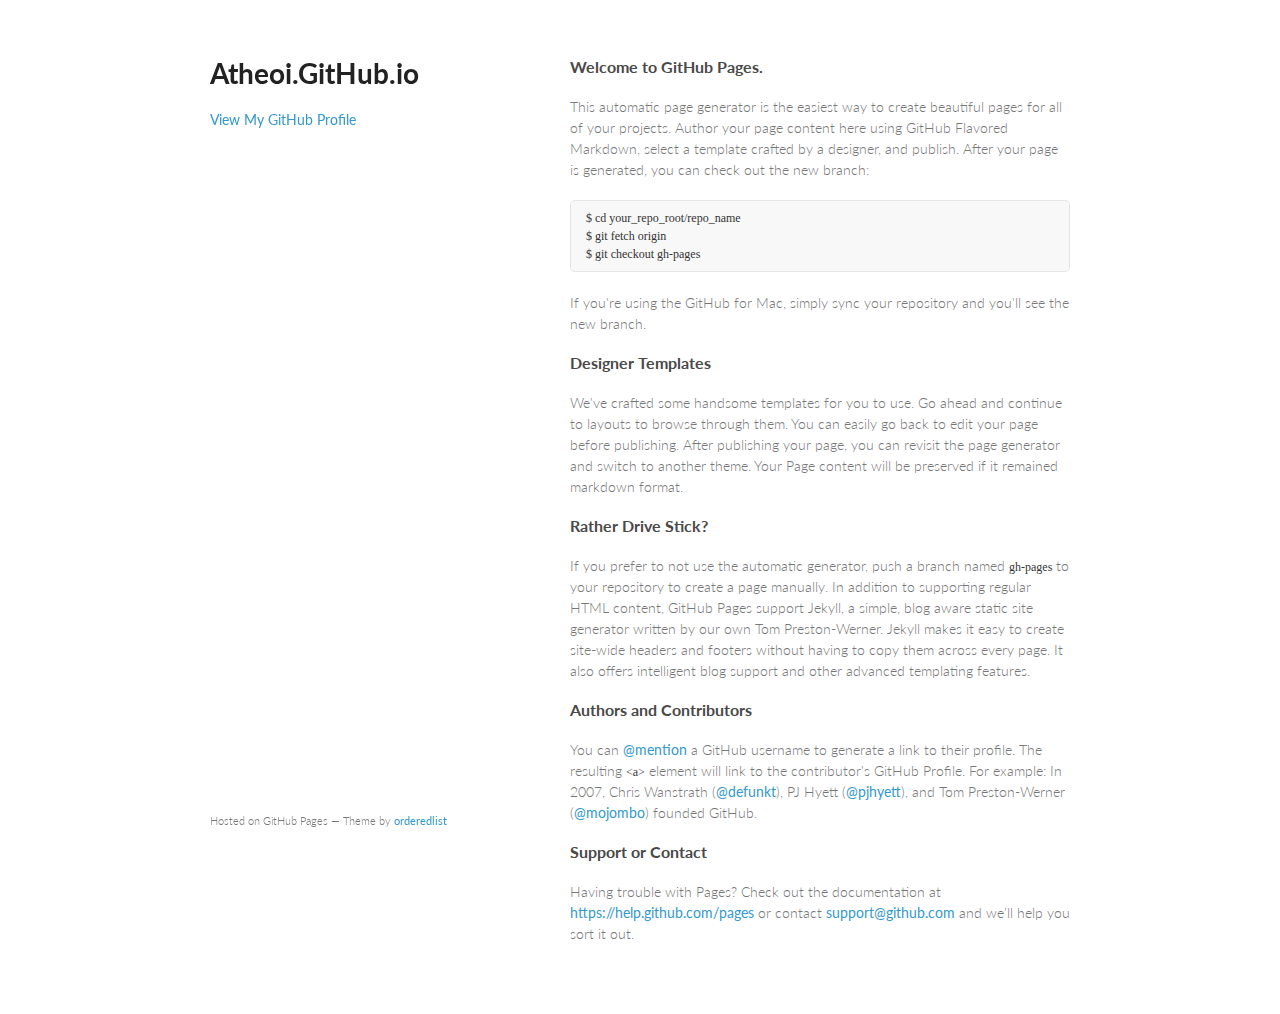
==== index.html @ fcee3c0f "Replace master branch with page content via GitHub" ====
<!doctype html>
<html>
  <head>
    <meta charset="utf-8">
    <meta http-equiv="X-UA-Compatible" content="chrome=1">
    <title>Atheoi.GitHub.io by atheoi</title>

    <link rel="stylesheet" href="stylesheets/styles.css">
    <link rel="stylesheet" href="stylesheets/github-light.css">
    <meta name="viewport" content="width=device-width, initial-scale=1, user-scalable=no">
    <!--[if lt IE 9]>
    <script src="//html5shiv.googlecode.com/svn/trunk/html5.js"></script>
    <![endif]-->
  </head>
  <body>
    <div class="wrapper">
      <header>
        <h1>Atheoi.GitHub.io</h1>
        <p></p>


        <p class="view"><a href="https://github.com/atheoi">View My GitHub Profile</a></p>

      </header>
      <section>
        <h3>
<a id="welcome-to-github-pages" class="anchor" href="#welcome-to-github-pages" aria-hidden="true"><span class="octicon octicon-link"></span></a>Welcome to GitHub Pages.</h3>

<p>This automatic page generator is the easiest way to create beautiful pages for all of your projects. Author your page content here using GitHub Flavored Markdown, select a template crafted by a designer, and publish. After your page is generated, you can check out the new branch:</p>

<pre><code>$ cd your_repo_root/repo_name
$ git fetch origin
$ git checkout gh-pages
</code></pre>

<p>If you're using the GitHub for Mac, simply sync your repository and you'll see the new branch.</p>

<h3>
<a id="designer-templates" class="anchor" href="#designer-templates" aria-hidden="true"><span class="octicon octicon-link"></span></a>Designer Templates</h3>

<p>We've crafted some handsome templates for you to use. Go ahead and continue to layouts to browse through them. You can easily go back to edit your page before publishing. After publishing your page, you can revisit the page generator and switch to another theme. Your Page content will be preserved if it remained markdown format.</p>

<h3>
<a id="rather-drive-stick" class="anchor" href="#rather-drive-stick" aria-hidden="true"><span class="octicon octicon-link"></span></a>Rather Drive Stick?</h3>

<p>If you prefer to not use the automatic generator, push a branch named <code>gh-pages</code> to your repository to create a page manually. In addition to supporting regular HTML content, GitHub Pages support Jekyll, a simple, blog aware static site generator written by our own Tom Preston-Werner. Jekyll makes it easy to create site-wide headers and footers without having to copy them across every page. It also offers intelligent blog support and other advanced templating features.</p>

<h3>
<a id="authors-and-contributors" class="anchor" href="#authors-and-contributors" aria-hidden="true"><span class="octicon octicon-link"></span></a>Authors and Contributors</h3>

<p>You can <a href="https://github.com/blog/821" class="user-mention">@mention</a> a GitHub username to generate a link to their profile. The resulting <code>&lt;a&gt;</code> element will link to the contributor's GitHub Profile. For example: In 2007, Chris Wanstrath (<a href="https://github.com/defunkt" class="user-mention">@defunkt</a>), PJ Hyett (<a href="https://github.com/pjhyett" class="user-mention">@pjhyett</a>), and Tom Preston-Werner (<a href="https://github.com/mojombo" class="user-mention">@mojombo</a>) founded GitHub.</p>

<h3>
<a id="support-or-contact" class="anchor" href="#support-or-contact" aria-hidden="true"><span class="octicon octicon-link"></span></a>Support or Contact</h3>

<p>Having trouble with Pages? Check out the documentation at <a href="https://help.github.com/pages">https://help.github.com/pages</a> or contact <a href="mailto:support@github.com">support@github.com</a> and we’ll help you sort it out.</p>
      </section>
      <footer>
        <p><small>Hosted on GitHub Pages &mdash; Theme by <a href="https://github.com/orderedlist">orderedlist</a></small></p>
      </footer>
    </div>
    <script src="javascripts/scale.fix.js"></script>
    
  </body>
</html>
---- stylesheets/styles.css ----
@import url(https://fonts.googleapis.com/css?family=Lato:300italic,700italic,300,700);

body {
  padding:50px;
  font:14px/1.5 Lato, "Helvetica Neue", Helvetica, Arial, sans-serif;
  color:#777;
  font-weight:300;
}

h1, h2, h3, h4, h5, h6 {
  color:#222;
  margin:0 0 20px;
}

p, ul, ol, table, pre, dl {
  margin:0 0 20px;
}

h1, h2, h3 {
  line-height:1.1;
}

h1 {
  font-size:28px;
}

h2 {
  color:#393939;
}

h3, h4, h5, h6 {
  color:#494949;
}

a {
  color:#39c;
  font-weight:400;
  text-decoration:none;
}

a small {
  font-size:11px;
  color:#777;
  margin-top:-0.6em;
  display:block;
}

.wrapper {
  width:860px;
  margin:0 auto;
}

blockquote {
  border-left:1px solid #e5e5e5;
  margin:0;
  padding:0 0 0 20px;
  font-style:italic;
}

code, pre {
  font-family:Monaco, Bitstream Vera Sans Mono, Lucida Console, Terminal;
  color:#333;
  font-size:12px;
}

pre {
  padding:8px 15px;
  background: #f8f8f8;
  border-radius:5px;
  border:1px solid #e5e5e5;
  overflow-x: auto;
}

table {
  width:100%;
  border-collapse:collapse;
}

th, td {
  text-align:left;
  padding:5px 10px;
  border-bottom:1px solid #e5e5e5;
}

dt {
  color:#444;
  font-weight:700;
}

th {
  color:#444;
}

img {
  max-width:100%;
}

header {
  width:270px;
  float:left;
  position:fixed;
}

header ul {
  list-style:none;
  height:40px;

  padding:0;

  background: #eee;
  background: -moz-linear-gradient(top, #f8f8f8 0%, #dddddd 100%);
  background: -webkit-gradient(linear, left top, left bottom, color-stop(0%,#f8f8f8), color-stop(100%,#dddddd));
  background: -webkit-linear-gradient(top, #f8f8f8 0%,#dddddd 100%);
  background: -o-linear-gradient(top, #f8f8f8 0%,#dddddd 100%);
  background: -ms-linear-gradient(top, #f8f8f8 0%,#dddddd 100%);
  background: linear-gradient(top, #f8f8f8 0%,#dddddd 100%);

  border-radius:5px;
  border:1px solid #d2d2d2;
  box-shadow:inset #fff 0 1px 0, inset rgba(0,0,0,0.03) 0 -1px 0;
  width:270px;
}

header li {
  width:89px;
  float:left;
  border-right:1px solid #d2d2d2;
  height:40px;
}

header ul a {
  line-height:1;
  font-size:11px;
  color:#999;
  display:block;
  text-align:center;
  padding-top:6px;
  height:40px;
}

strong {
  color:#222;
  font-weight:700;
}

header ul li + li {
  width:88px;
  border-left:1px solid #fff;
}

header ul li + li + li {
  border-right:none;
  width:89px;
}

header ul a strong {
  font-size:14px;
  display:block;
  color:#222;
}

section {
  width:500px;
  float:right;
  padding-bottom:50px;
}

small {
  font-size:11px;
}

hr {
  border:0;
  background:#e5e5e5;
  height:1px;
  margin:0 0 20px;
}

footer {
  width:270px;
  float:left;
  position:fixed;
  bottom:50px;
}

@media print, screen and (max-width: 960px) {

  div.wrapper {
    width:auto;
    margin:0;
  }

  header, section, footer {
    float:none;
    position:static;
    width:auto;
  }

  header {
    padding-right:320px;
  }

  section {
    border:1px solid #e5e5e5;
    border-width:1px 0;
    padding:20px 0;
    margin:0 0 20px;
  }

  header a small {
    display:inline;
  }

  header ul {
    position:absolute;
    right:50px;
    top:52px;
  }
}

@media print, screen and (max-width: 720px) {
  body {
    word-wrap:break-word;
  }

  header {
    padding:0;
  }

  header ul, header p.view {
    position:static;
  }

  pre, code {
    word-wrap:normal;
  }
}

@media print, screen and (max-width: 480px) {
  body {
    padding:15px;
  }

  header ul {
    display:none;
  }
}

@media print {
  body {
    padding:0.4in;
    font-size:12pt;
    color:#444;
  }
}
---- stylesheets/github-light.css ----
/*
   Copyright 2014 GitHub Inc.

   Licensed under the Apache License, Version 2.0 (the "License");
   you may not use this file except in compliance with the License.
   You may obtain a copy of the License at

       http://www.apache.org/licenses/LICENSE-2.0

   Unless required by applicable law or agreed to in writing, software
   distributed under the License is distributed on an "AS IS" BASIS,
   WITHOUT WARRANTIES OR CONDITIONS OF ANY KIND, either express or implied.
   See the License for the specific language governing permissions and
   limitations under the License.

*/

.pl-c /* comment */ {
  color: #969896;
}

.pl-c1      /* constant, markup.raw, meta.diff.header, meta.module-reference, meta.property-name, support, support.constant, support.variable, variable.other.constant */,
.pl-s .pl-v /* string variable */ {
  color: #0086b3;
}

.pl-e  /* entity */,
.pl-en /* entity.name */ {
  color: #795da3;
}

.pl-s .pl-s1 /* string source */,
.pl-smi      /* storage.modifier.import, storage.modifier.package, storage.type.java, variable.other, variable.parameter.function */ {
  color: #333;
}

.pl-ent /* entity.name.tag */ {
  color: #63a35c;
}

.pl-k /* keyword, storage, storage.type */ {
  color: #a71d5d;
}

.pl-pds              /* punctuation.definition.string, string.regexp.character-class */,
.pl-s                /* string */,
.pl-s .pl-pse .pl-s1 /* string punctuation.section.embedded source */,
.pl-sr               /* string.regexp */,
.pl-sr .pl-cce       /* string.regexp constant.character.escape */,
.pl-sr .pl-sra       /* string.regexp string.regexp.arbitrary-repitition */,
.pl-sr .pl-sre       /* string.regexp source.ruby.embedded */ {
  color: #183691;
}

.pl-v /* variable */ {
  color: #ed6a43;
}

.pl-id /* invalid.deprecated */ {
  color: #b52a1d;
}

.pl-ii /* invalid.illegal */ {
  background-color: #b52a1d;
  color: #f8f8f8;
}

.pl-sr .pl-cce /* string.regexp constant.character.escape */ {
  color: #63a35c;
  font-weight: bold;
}

.pl-ml /* markup.list */ {
  color: #693a17;
}

.pl-mh        /* markup.heading */,
.pl-mh .pl-en /* markup.heading entity.name */,
.pl-ms        /* meta.separator */ {
  color: #1d3e81;
  font-weight: bold;
}

.pl-mq /* markup.quote */ {
  color: #008080;
}

.pl-mi /* markup.italic */ {
  color: #333;
  font-style: italic;
}

.pl-mb /* markup.bold */ {
  color: #333;
  font-weight: bold;
}

.pl-md /* markup.deleted, meta.diff.header.from-file */ {
  background-color: #ffecec;
  color: #bd2c00;
}

.pl-mi1 /* markup.inserted, meta.diff.header.to-file */ {
  background-color: #eaffea;
  color: #55a532;
}

.pl-mdr /* meta.diff.range */ {
  color: #795da3;
  font-weight: bold;
}

.pl-mo /* meta.output */ {
  color: #1d3e81;
}
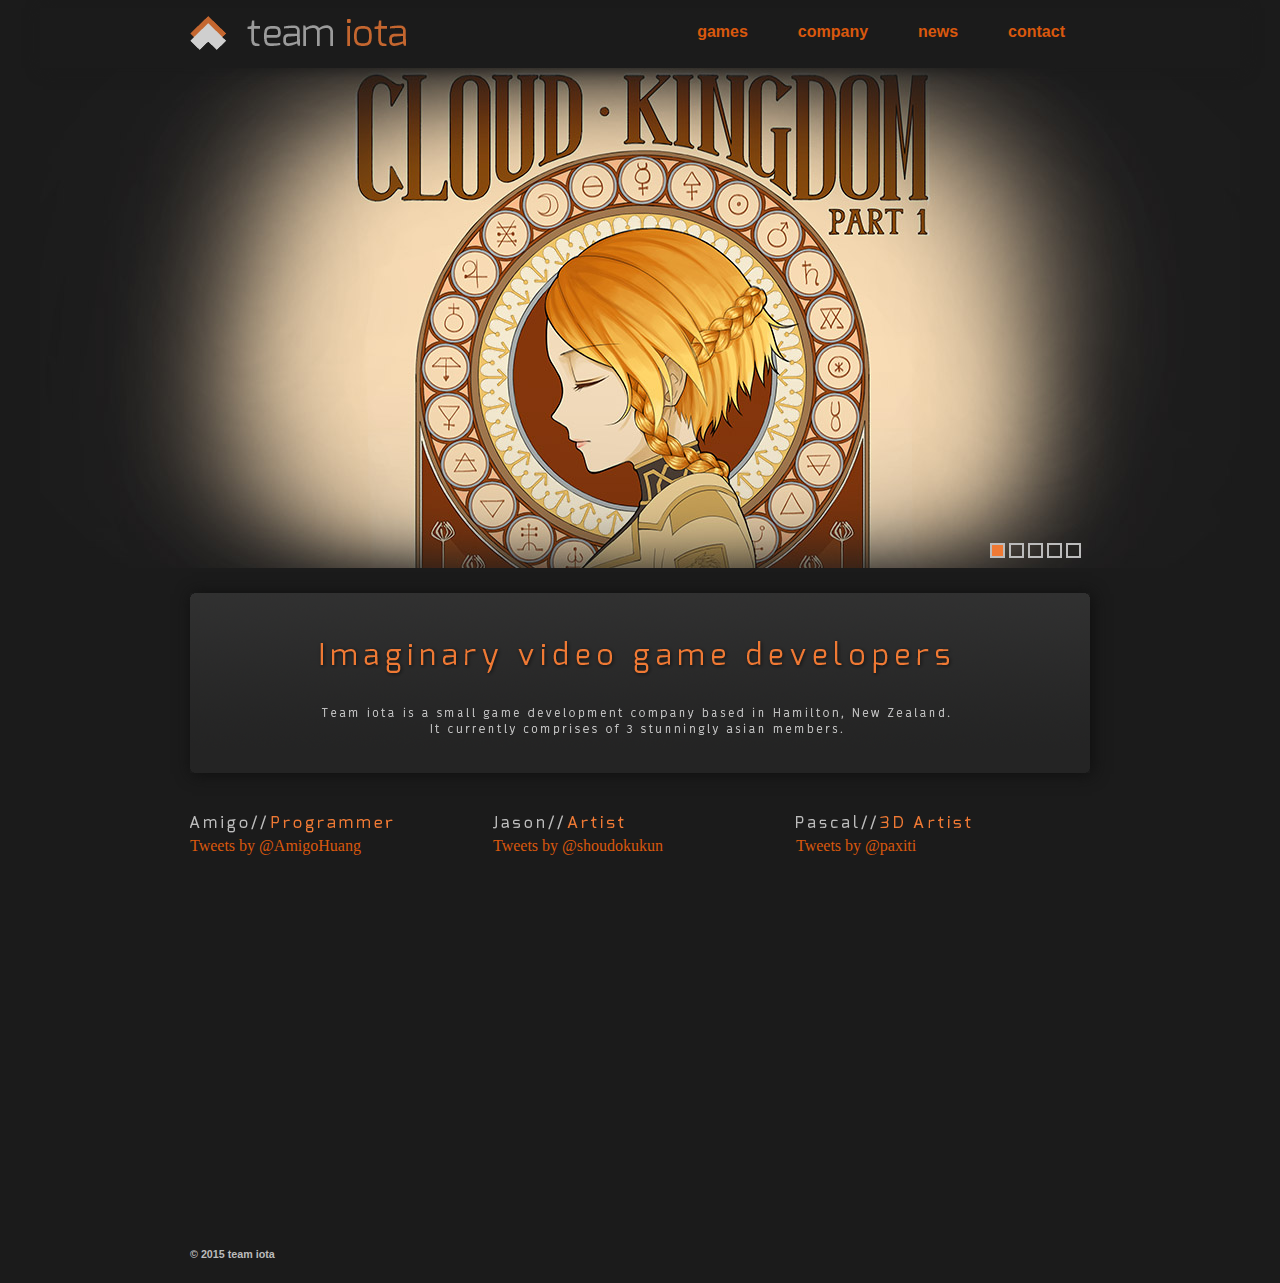
==== commit 7393dd46: "CK_web" ====
--- a/index.html
+++ b/index.html
@@ -1,65 +1,188 @@
-<!doctype html>
+<!DOCTYPE html>
 <html>
-  <head>
-    <meta charset="utf-8">
-    <meta http-equiv="X-UA-Compatible" content="chrome=1">
-    <title>Atheoi.GitHub.io by atheoi</title>
+	<header>
+		<head>
+			<meta charset="utf-8">
+			<title>team iota</title>
+			<link rel="stylesheet" href="styles.css">
+			<script src="jquery-1.10.2.js"></script>
+			
+			
+			
+			<meta http-equiv="Content-Type" content="text/html; charset=utf-8" />
+	  <script src="http://ajax.googleapis.com/ajax/libs/jquery/1.11.1/jquery.min.js"></script>
+	   <script src="http://ajax.aspnetcdn.com/ajax/jQuery/jquery-1.11.1.min.js"></script>
+	   
+		
+		
+		<script>
+					var interval;
+					var $active= $('.img_scroll .active');
+					var $next;
+					var $fadingFunc;
+					var $tactive= $('.ticker .active');
+					var $tnext;
+					
+				function cycleImages(){
+					$active = $('.img_scroll .active');
+					$next = ($active.next().length > 0) ? $active.next() : $('.img_scroll a:first');
+					$next.css('z-index',2);//move the next image up the pile
+					$fadingFunc = $active.fadeOut(500,function(){//fade out the top image
+									$active.css('z-index',1).show().removeClass('active');//reset the z-index and unhide the image
+									$next.css('z-index',3).addClass('active');//make the next image the top one
+					
+					$tactive = $('.ticker .active');
+					$tnext = ($tactive.next().length > 0) ? $tactive.next() : $('.ticker a:first');
+					//$tactive.css("background-color, #ef7934");
+					
+					$tactive.show().removeClass('active');
+					$tnext.addClass('active');
+					});
+				}
+				
+				function tickerclick(id, t){
+					clearInterval(interval);
+					clearInterval($fadingFunc);
+					
+					$active = $('.img_scroll .active');
+			
+					
+					$next = $(id);
+					if($next.attr('class') == 'active')//if the clicked obj is already the active object, do nothin
+						return;
+					
+					$next.css('z-index',2);
 
-    <link rel="stylesheet" href="stylesheets/styles.css">
-    <link rel="stylesheet" href="stylesheets/github-light.css">
-    <meta name="viewport" content="width=device-width, initial-scale=1, user-scalable=no">
-    <!--[if lt IE 9]>
-    <script src="//html5shiv.googlecode.com/svn/trunk/html5.js"></script>
-    <![endif]-->
-  </head>
-  <body>
-    <div class="wrapper">
-      <header>
-        <h1>Atheoi.GitHub.io</h1>
-        <p></p>
+					$fadingFunc = $active.fadeOut(300,function(){//fade out the top image
+									$active.css('z-index',1).show().removeClass('active');//reset the z-index and unhide the image
+									$next.css('z-index',3).addClass('active');//make the next image the top one
+									
+									
+					$tactive = $('.ticker .active');		
+					$tnext = $(t);
+					$tactive.show().removeClass('active');
+					$tnext.addClass('active');				
+					
+					$("timage").attr("src","images/img_scrollselect_B.png");
+					
+					});
+					
+				
+				}		
+				
+				
+				
+			$(document).ready(function()
+			{
+				$('nav li ul').hide();
+				$('nav li').hover(
+				function(){
+					$('ul', this).stop().slideDown(100);
+				},
+				function(){
+					$('ul',this).stop().slideUp(100);
+				}
+				)
+				//cycleImages();
+				interval = setInterval('cycleImages()', 5000);
+			});
+			
+		
+		</script>
+		</head>
+		
+		<body>
+			<div id="background">
+			
+				<div id="header">
+				<div id="header_contain">
+					<div id="logo">
+						<a href="index.html"><img src="images/teamiota_logo.png" alt="team iota"/></a>
+					</div>
+					<div id="nav_bar">
+						<nav>
+				<ul>
+					<li>
+						<a href="#"><b>games</b></a>
+							<ul class ="fallback">
+								<li><a href="iota_cloudkingdom.html">Cloud Kingdom</a></li>
+								<li><a href="iota_sushimeshi.html">Sushi Meshi</a></li>
+								<li><a href="iota_tomatoproject.html">Tomato Project</a></li>
+								<li><a href="iota_catwheel.html">Cat Wheel</a></li>
+								<li><a href="iota_ponko.html">Ponko</a></li>
+							</ul>
+					</li>
+					<li>	
+						<a href="#"><b>company</b></a>
+							<ul class ="fallback">
+								<li><a href="iota_about.html">About</a></li>
+								<li><a href="iota_members.html">Members</a></li>
+							</ul>
+					</li>
+					<li>	
+						<a href="https://www.facebook.com/pages/team-iota/246245522235702"><b>news</b></a>
+					</li>
+					<li>	
+						<a href="#"><b>contact</b></a>
+							<ul class ="fallback">
+								<li><a href="iota_contact.html">General contact</a></li>
+								<li><a href="https://www.facebook.com/pages/team-iota/246245522235702" target="_blank">Facebook</a></li>
+								<li><a href="https://twitter.com/teamiota" target="_blank">Twitter</a></li>
+							</ul>
+					</li>
+					
+					
+				</ul>
+			</nav>
+					</div>
+				</div>
+				</div>
+				
+				<div id="body_content">
+					<div id="wrapper">
+						<div class="ticker">
+								<a id="1" class="active" href="#" onClick="tickerclick('#A', '#1'); return false"><img id = "timage" src="images/img_scrollselect.png" alt="team iota"/></a>
+								<a id="2"class="" href="#" onClick="tickerclick('#B', '#2'); return false"><img id = "timage" src="images/img_scrollselect.png" alt="team iota"/></a>
+								<a id="3"class="" href="#" onClick="tickerclick('#C', '#3'); return false"><img id = "timage" src="images/img_scrollselect.png" alt="team iota"/></a>
+								<a id="4"class="" href="#" onClick="tickerclick('#D', '#4'); return false"><img id = "timage" src="images/img_scrollselect.png" alt="team iota"/></a>
+								<a id="5"class="" href="#" onClick="tickerclick('#E', '#5'); return false"><img id = "timage" src="images/img_scrollselect.png" alt="team iota"/></a>
+						</div>
+						<div id ="currentId" class="img_scroll">
+								<a id="A"class = "active" href="iota_cloudkingdom.html" style="z-index: 3; display: block;"><img  src="images/img_A.jpg"/></a>
+								<a id="B" class = ""         href="iota_sushimeshi.html" style="z-index: 1; display: block;"><img src="images/img_B.jpg"/></a>
+								<a id="C" class = ""         href="iota_tomatoproject.html" style="z-index: 1; display: block;"><img src="images/img_C.jpg"/></a>
+								<a id="D" class = ""         href="iota_catwheel.html" style="z-index: 1; display: block;"><img src="images/img_D.jpg"/></a>
+								<a id="E" class = ""         href="iota_ponko.html" style="z-index: 1; display: block;"><img src="images/img_E.jpg"/></a>
+						</div>
+					</div>
+
+					<div id="content">
+						<div id="media">
+						<a href="https://www.facebook.com/pages/team-iota/246245522235702" target="_blank"><img src="images/img_content.png"/></a>
+						</div>
+					<div id="container">
+						<div class="home_cell"><img src="images/amigo.png"/>
+							<a class="twitter-timeline" data-dnt="true" href="https://twitter.com/AmigoHuang" data-widget-id="496476930963546112">Tweets by @AmigoHuang</a>
+<script>!function(d,s,id){var js,fjs=d.getElementsByTagName(s)[0],p=/^http:/.test(d.location)?'http':'https';if(!d.getElementById(id)){js=d.createElement(s);js.id=id;js.src=p+"://platform.twitter.com/widgets.js";fjs.parentNode.insertBefore(js,fjs);}}(document,"script","twitter-wjs");</script>
+						</div>
+						<div class="home_cell"><img src="images/jason.png"/>
+							<a class="twitter-timeline" data-dnt="true" href="https://twitter.com/shoudokukun"  data-widget-id="496477075440537600">Tweets by @shoudokukun</a>     <script>!function(d,s,id){var js,fjs=d.getElementsByTagName(s)[0],p=/^http:/.test(d.location)?'http':'https';if(!d.getElementById(id)){js=d.createElement(s);js.id=id;js.src=p+"://platform.twitter.com/widgets.js";fjs.parentNode.insertBefore(js,fjs);}}(document,"script","twitter-wjs");</script>
+						</div>
+						<div class="home_cell_2"><img src="images/pascal.png"/>
+							<a class="twitter-timeline" data-dnt="true" href="https://twitter.com/paxiti" data-widget-id="496229523164106752">Tweets by @paxiti</a>
+<script>!function(d,s,id){var js,fjs=d.getElementsByTagName(s)[0],p=/^http:/.test(d.location)?'http':'https';if(!d.getElementById(id)){js=d.createElement(s);js.id=id;js.src=p+"://platform.twitter.com/widgets.js";fjs.parentNode.insertBefore(js,fjs);}}(document,"script","twitter-wjs");</script>
 
 
-        <p class="view"><a href="https://github.com/atheoi">View My GitHub Profile</a></p>
-
-      </header>
-      <section>
-        <h3>
-<a id="welcome-to-github-pages" class="anchor" href="#welcome-to-github-pages" aria-hidden="true"><span class="octicon octicon-link"></span></a>Welcome to GitHub Pages.</h3>
-
-<p>This automatic page generator is the easiest way to create beautiful pages for all of your projects. Author your page content here using GitHub Flavored Markdown, select a template crafted by a designer, and publish. After your page is generated, you can check out the new branch:</p>
-
-<pre><code>$ cd your_repo_root/repo_name
-$ git fetch origin
-$ git checkout gh-pages
-</code></pre>
-
-<p>If you're using the GitHub for Mac, simply sync your repository and you'll see the new branch.</p>
-
-<h3>
-<a id="designer-templates" class="anchor" href="#designer-templates" aria-hidden="true"><span class="octicon octicon-link"></span></a>Designer Templates</h3>
-
-<p>We've crafted some handsome templates for you to use. Go ahead and continue to layouts to browse through them. You can easily go back to edit your page before publishing. After publishing your page, you can revisit the page generator and switch to another theme. Your Page content will be preserved if it remained markdown format.</p>
-
-<h3>
-<a id="rather-drive-stick" class="anchor" href="#rather-drive-stick" aria-hidden="true"><span class="octicon octicon-link"></span></a>Rather Drive Stick?</h3>
-
-<p>If you prefer to not use the automatic generator, push a branch named <code>gh-pages</code> to your repository to create a page manually. In addition to supporting regular HTML content, GitHub Pages support Jekyll, a simple, blog aware static site generator written by our own Tom Preston-Werner. Jekyll makes it easy to create site-wide headers and footers without having to copy them across every page. It also offers intelligent blog support and other advanced templating features.</p>
-
-<h3>
-<a id="authors-and-contributors" class="anchor" href="#authors-and-contributors" aria-hidden="true"><span class="octicon octicon-link"></span></a>Authors and Contributors</h3>
-
-<p>You can <a href="https://github.com/blog/821" class="user-mention">@mention</a> a GitHub username to generate a link to their profile. The resulting <code>&lt;a&gt;</code> element will link to the contributor's GitHub Profile. For example: In 2007, Chris Wanstrath (<a href="https://github.com/defunkt" class="user-mention">@defunkt</a>), PJ Hyett (<a href="https://github.com/pjhyett" class="user-mention">@pjhyett</a>), and Tom Preston-Werner (<a href="https://github.com/mojombo" class="user-mention">@mojombo</a>) founded GitHub.</p>
-
-<h3>
-<a id="support-or-contact" class="anchor" href="#support-or-contact" aria-hidden="true"><span class="octicon octicon-link"></span></a>Support or Contact</h3>
-
-<p>Having trouble with Pages? Check out the documentation at <a href="https://help.github.com/pages">https://help.github.com/pages</a> or contact <a href="mailto:support@github.com">support@github.com</a> and we’ll help you sort it out.</p>
-      </section>
-      <footer>
-        <p><small>Hosted on GitHub Pages &mdash; Theme by <a href="https://github.com/orderedlist">orderedlist</a></small></p>
-      </footer>
-    </div>
-    <script src="javascripts/scale.fix.js"></script>
-    
-  </body>
-</html>
+						</div>
+					</div>
+				
+				</div>
+					
+				</div>
+				<div id="footer">
+					<h6>&copy; 2015 team iota</h6>
+				</div>
+			</div>
+		</body>
+	</header>
+</html>--- a/styles.css
+++ b/styles.css
@@ -0,0 +1,296 @@
+p{
+	font-family:arial;
+	color:#bbbbbb;
+}
+
+h1{
+	font-family:arial;
+	color:#bbbbbb;
+}
+
+h2{
+	font-family:arial;
+	color:#bbbbbb;
+}
+
+h3{
+	font-family:arial;
+	color:#ef7934;
+
+}
+
+h4{
+	font-family:arial;
+	color:#bbbbbb;
+	font-style:italic;
+}
+
+h5{
+	font-family:arial;
+	color:#bbbbbb;
+	
+}
+
+h6{
+	font-family:arial;
+	color:#bbbbbb;
+}
+
+body{
+	background-color:#1b1b1b;
+}
+
+a:link {
+    text-decoration: none;
+	color:#d9580d;
+}
+
+a.link:visited{
+	color:#d9580d;
+}
+
+a.link:hover{
+	color:#ef7934;
+}
+
+a:hover{
+	color:#ef7934;
+}
+
+#highlight{
+	display:inline;
+	color:#ef7934;
+	font-family:arial;
+}
+
+#info{
+	display:inline;
+}
+
+nav {
+font-family:arial;
+	float:right;
+	
+}
+nav ul {
+	text-align:left;
+	margin: 0px;
+	padding: 0px;
+}
+nav ul li {
+	float:left;
+	display:inline;
+}
+nav ul li:hover {
+	background:#1b1b1b;
+}
+nav ul li a {
+	display:block;
+	padding:15px 25px;
+	color:#8f8f8f;
+}
+nav ul li ul {
+	position:absolute;
+	width:150px;
+	background:#1b1b1b;
+}
+nav ul li ul li {
+	margin: 0;
+    padding: 0;
+    width: 150px;
+}
+nav ul li ul li a {
+	display:block;
+	padding:15px 10px;
+	color:#bbbbbb;
+}
+nav ul li ul li:hover a {
+	background: none repeat scroll 0 0 #0a0a0a;
+}
+
+#background{
+	width:1200px;
+	height:800px;
+
+	margin:auto;
+}
+
+#header{
+	width:1200px;
+	height:50px;
+	margin:auto;
+	padding-bottom:10px;
+	box-shadow:3px 0px 15px #1b1b1b;
+	position:relative; z-index:2;
+}
+
+#header_contain{
+	width:900px;
+	margin:auto;
+}
+
+#logo{
+	width:220px;
+	height:50px;
+	opacity:0.8;
+}
+
+#logo:hover{
+	opacity:1;
+	/*filter:blur(2px);
+	-webkit-filter: blur(1px);
+			-moz-filter: blur(1px);
+			-o-filter: blur(1px);
+			-ms-filter: blur(1px);*/
+}
+
+#nav_bar{
+	height:50px;
+	float:right;
+	margin-top:-50px;
+	position:relative; z-index:1;
+}
+
+#body_content{
+	width:1200px;
+	/*height:900px;*/
+	margin:auto;
+}
+
+#media{
+	height:180px;
+	box-shadow:2px 1px 15px #0f0f0f;
+	
+}
+
+#media:hover{
+	opacity:0.8;
+}
+
+#wrapper{
+	width:1200px;
+	height:500px;
+	overflow:hidden;
+	position:relative; z-index:0;
+	margin:auto;
+	
+}
+
+.ticker{
+float: right;
+	position:absolute; z-index:4;
+	margin-top:475px;
+	margin-left:950px;
+	height: 15px;
+	overflow: hidden;
+	
+}
+
+.ticker a.active{
+
+	background: url('images/img_scrollselect_B.png');
+	z-index:5;
+
+}
+
+
+.img_scroll{
+    width:1200px;
+
+}
+
+
+.img_scroll:hover{
+	
+	/*filter:blur(1px);
+	-webkit-filter: blur(1px);
+			-moz-filter: blur(1px);
+			-o-filter: blur(1px);
+			-ms-filter: blur(1px);*/
+}
+
+
+
+.contentbox{
+    width:1200px;
+    
+    float:left;
+    
+	opacity: 1;
+   	transition: opacity .15s ease-in-out;
+   	-moz-transition: opacity .15s ease-in-out;
+   	-webkit-transition: opacity .15s ease-in-out;
+	padding-bottom:10px;
+}
+/*
+.contentbox:hover{
+	opacity:0.9;
+}
+*/
+#content{
+	padding-top:25px;
+	width:900px;
+	margin:auto;
+}
+
+#container{
+	height:400px;
+}
+
+#gameinfo{
+	height:400px;
+}
+
+.description{
+	width:580px;
+	float:left;
+	padding-right:20px;
+}
+
+.info{
+	width:300px;
+	float:left;
+}
+
+.info_left{
+	width:150px;
+	float:left;
+}
+
+.info_right{
+	width:150px;
+	float:left;
+}
+
+.home_cell{
+	width:294px;
+	float:left;
+	margin-right:9px;
+	overflow:hidden;
+	padding-top:25px;
+}
+
+.home_cell_2{
+	width:294px;
+	float:left;
+	
+	overflow:hidden;
+	padding-top:25px;
+}
+
+#footer{
+	width:900px;
+	height:35px;
+	margin:auto;
+	margin-top:75px;
+	clear:both;
+}
+
+.img_scroll a{
+	position:absolute;
+	z-index:1;
+}
+
+.img_scroll a.active{
+	z-index:3;
+}